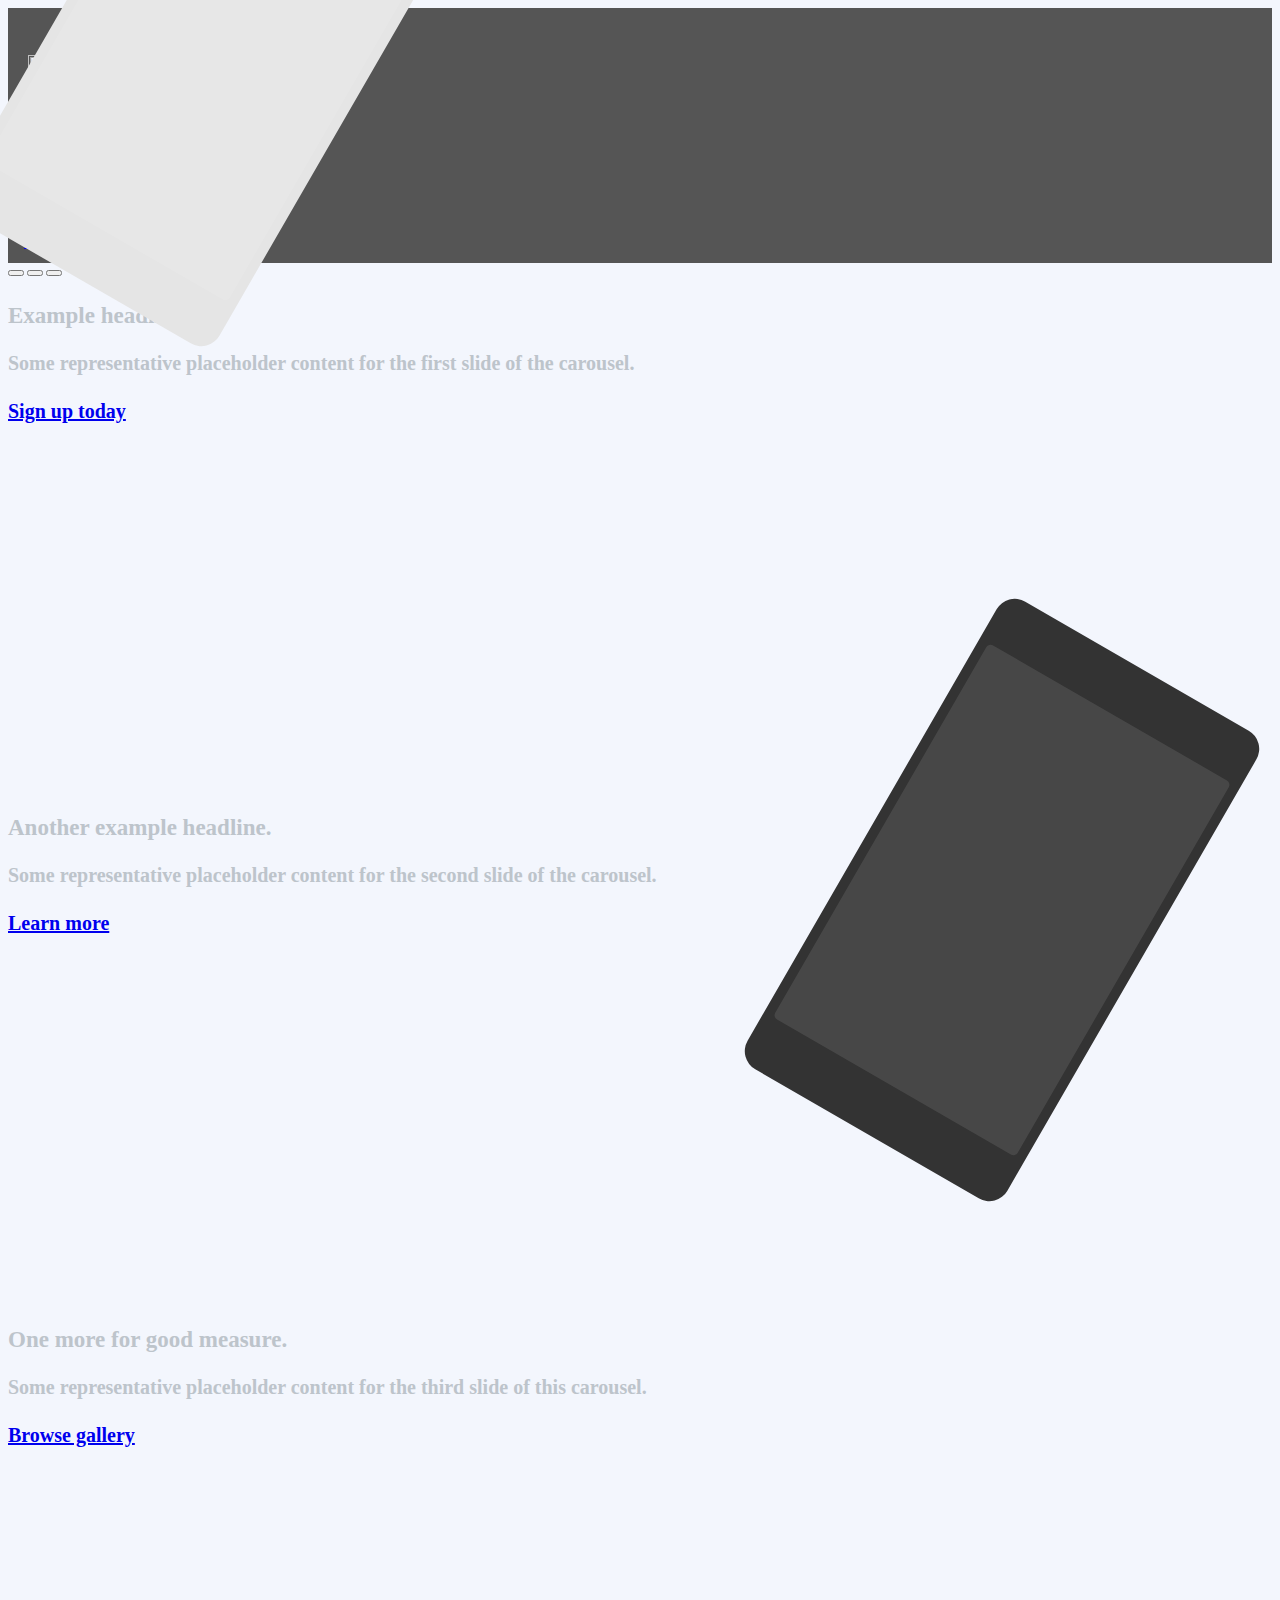
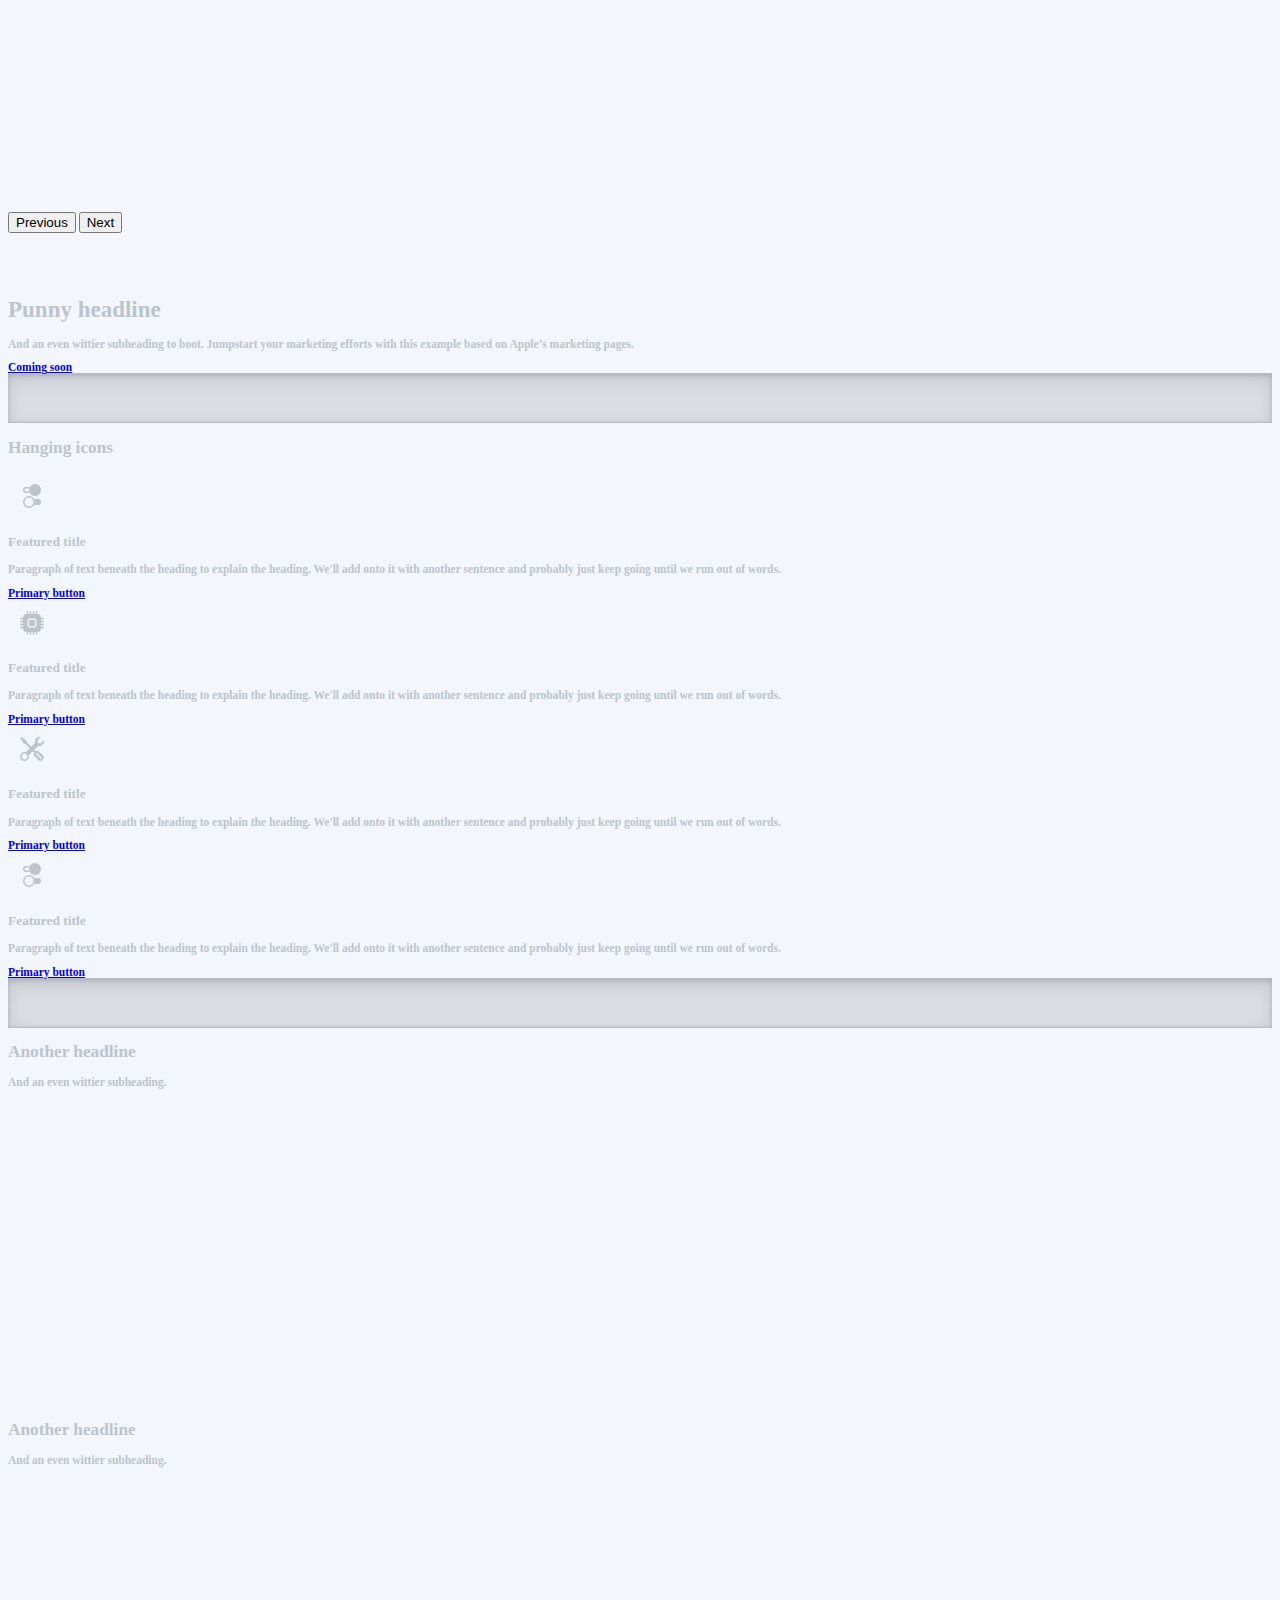
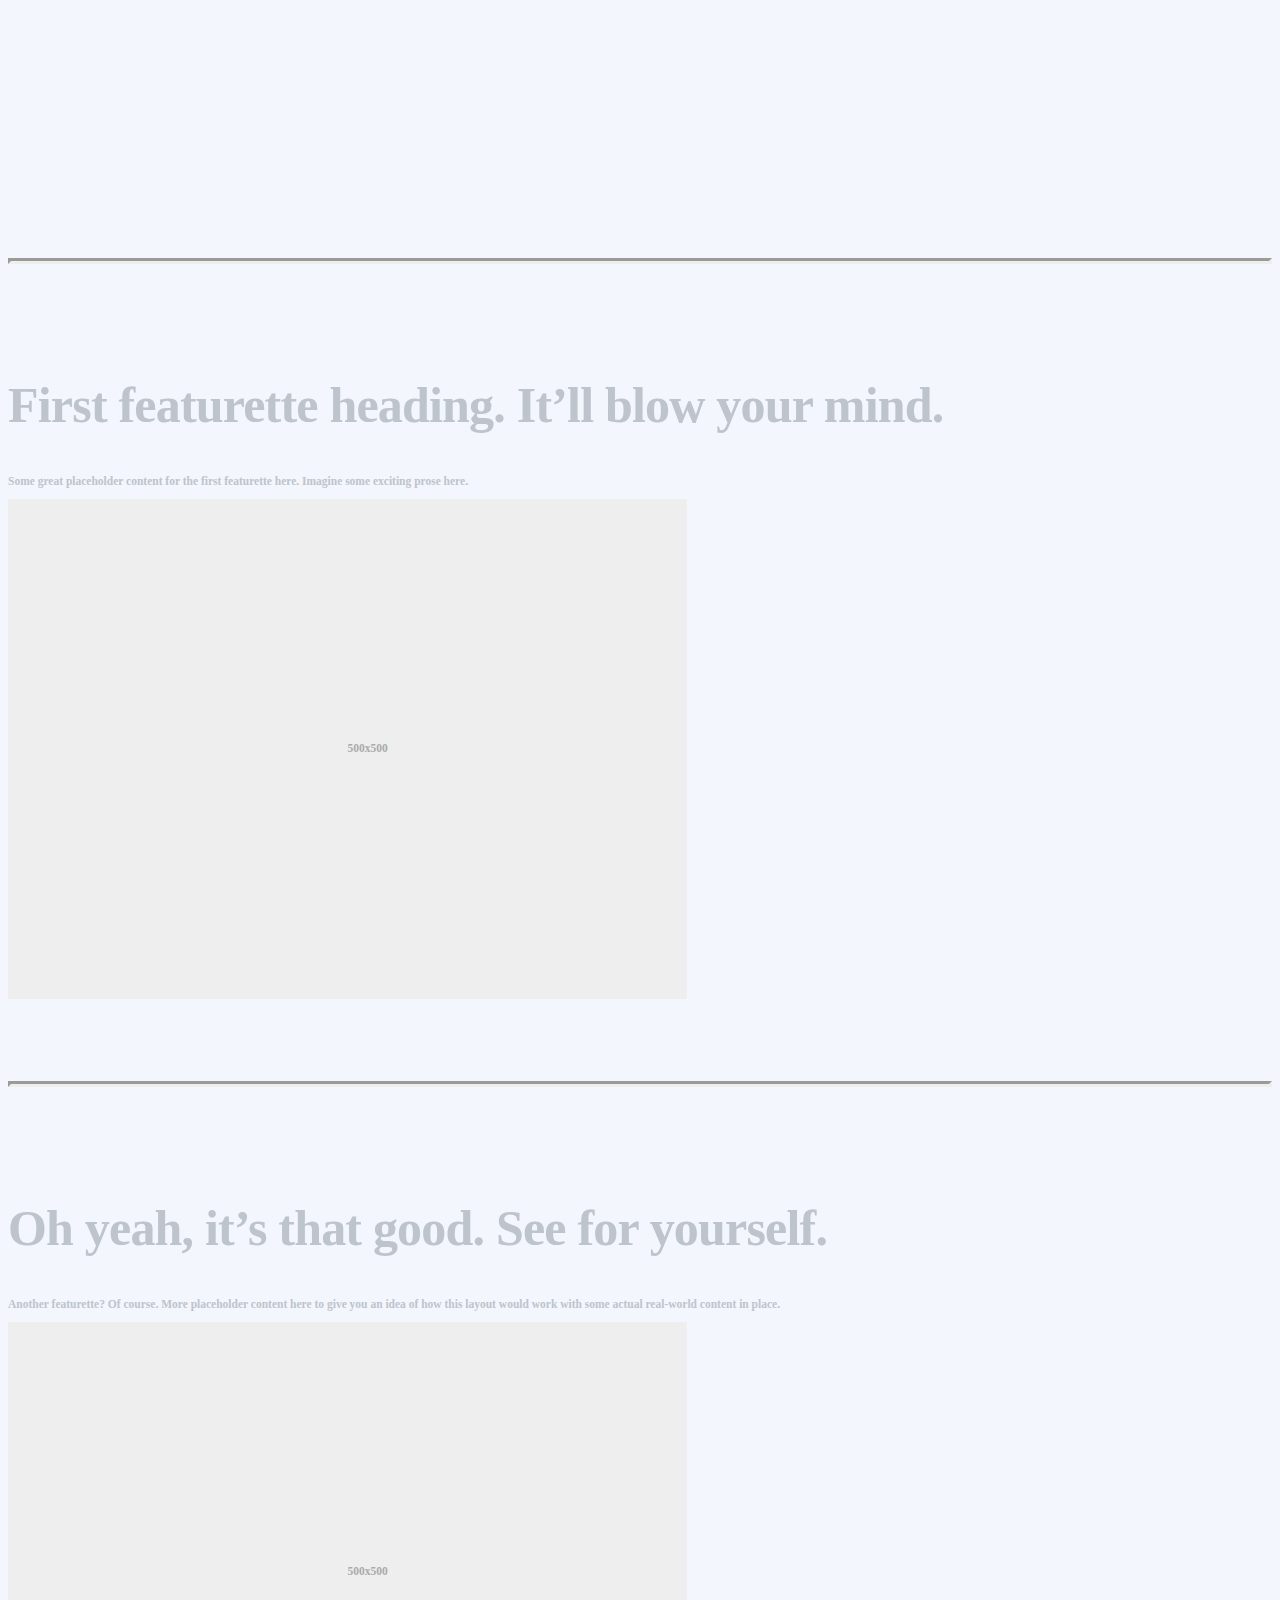
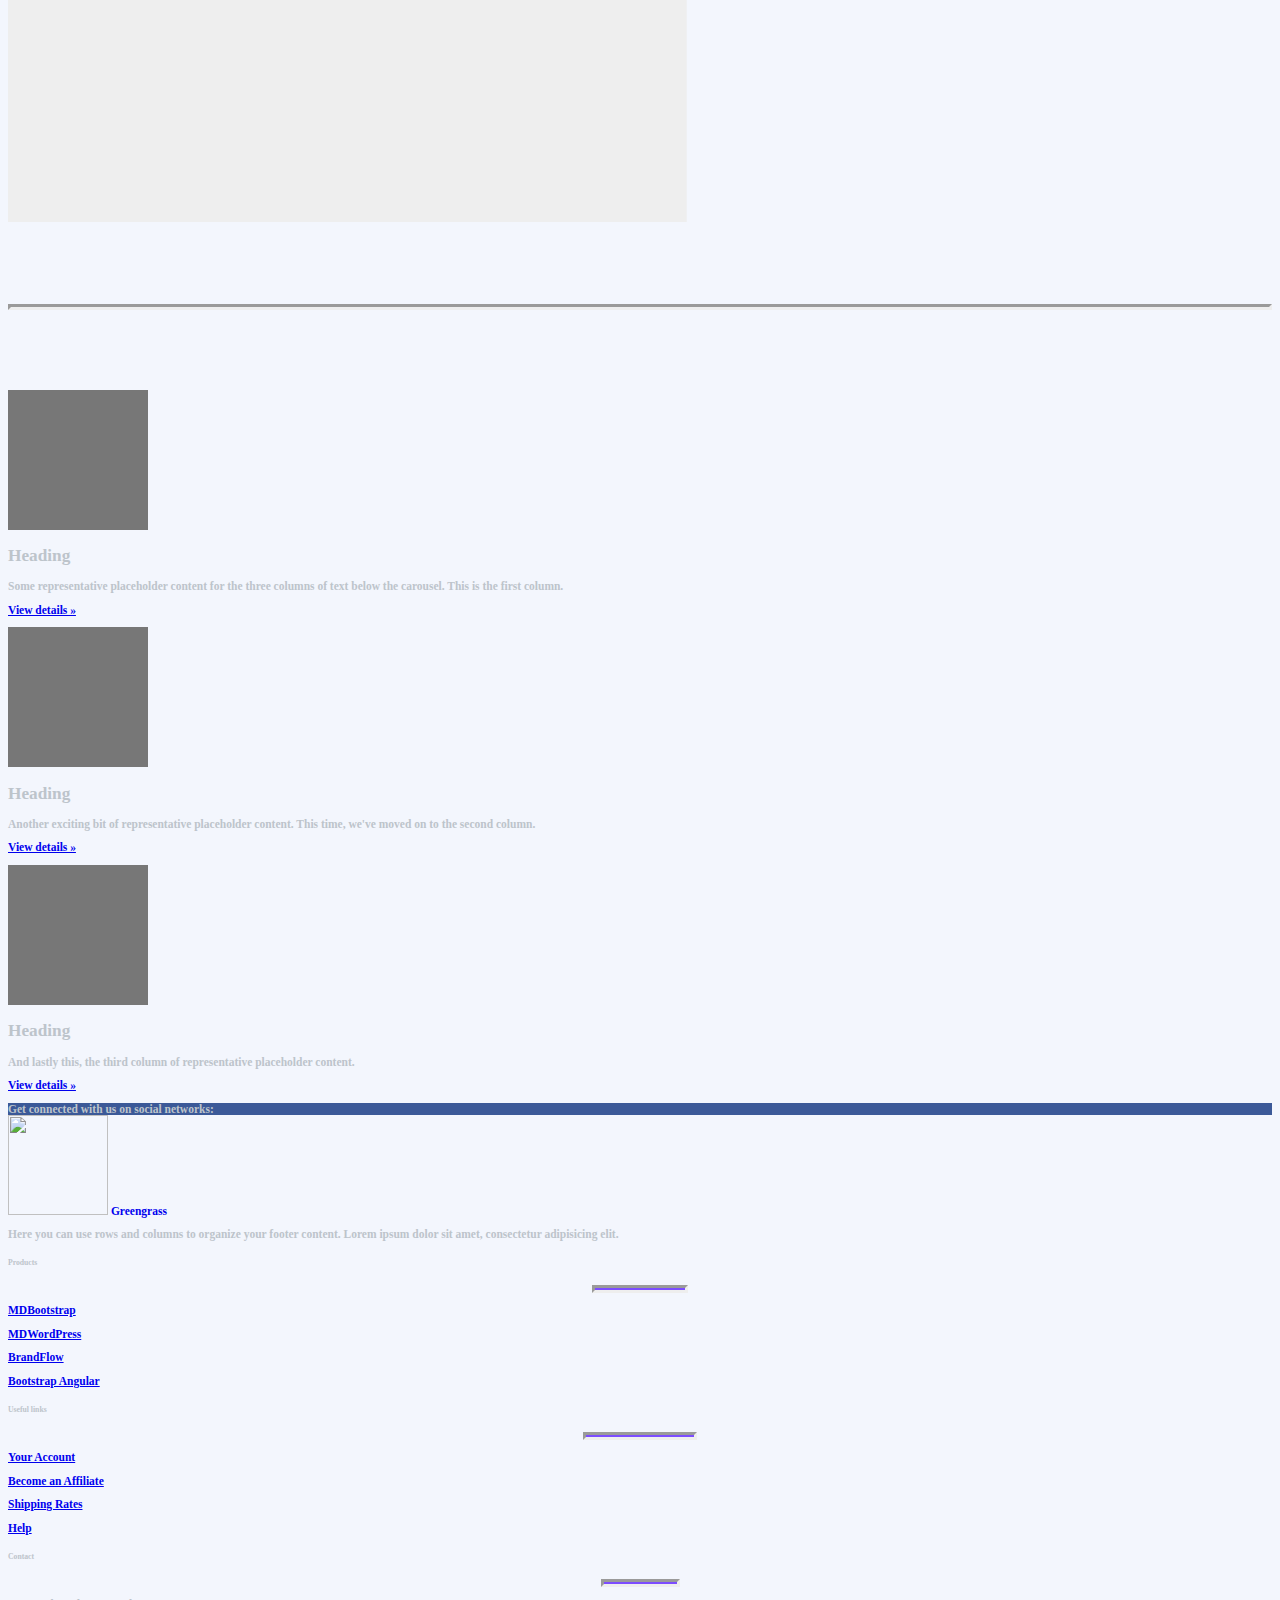
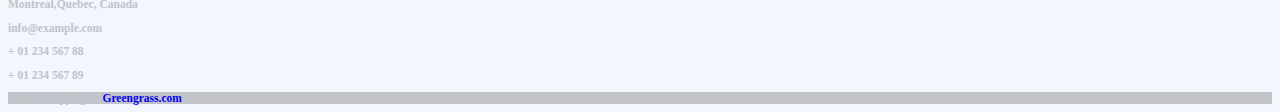
==== index.html @ 1b6e2ca3 "index and log in page added" ====
<!DOCTYPE html>
<html lang="en">
<head>
    <meta charset="UTF-8">
    <meta http-equiv="X-UA-Compatible" content="IE=edge">
    <meta name="viewport" content="width=device-width, initial-scale=1.0">
    <title>Main Project</title>
    <link rel="icon" href="images/greengrass-removebg-preview.png" type="images/x-icon">

    <link rel="stylesheet" href="headers.css">
    <link rel="stylesheet" href="style.css">
    <script type="text/javascript" src="header.js"></script>
    <script src="https://kit.fontawesome.com/d557b1238d.js" crossorigin="anonymous"></script>
    <link href="https://cdn.jsdelivr.net/npm/bootstrap@5.3.0-alpha1/dist/css/bootstrap.min.css" rel="stylesheet" integrity="sha384-GLhlTQ8iRABdZLl6O3oVMWSktQOp6b7In1Zl3/Jr59b6EGGoI1aFkw7cmDA6j6gD" crossorigin="anonymous">

</head>
<body>
    <header class="p-3 bg-dark text-white header" id="myHeader">
        <div class="container">
          <div class="d-flex flex-wrap align-items-center justify-content-center justify-content-lg-start">
            <a href="/" class="d-flex align-items-center mb-2 mb-lg-0 text-white text-decoration-none">
              <svg class="bi me-2" width="40" height="32" role="img" aria-label="Bootstrap"><use xlink:href="#bootstrap"/></svg>
            </a>
    
            <ul class="nav col-12 col-lg-auto me-lg-auto mb-2 justify-content-center mb-md-0">

                <li><a href="#"><img src="images/greengrass-removebg-preview.png" alt="" height="50px" width="50px"></a></li>
                <li><a href="#" class="nav-link px-2 text-secondary">Home</a></li>
                <li><a href="#" class="nav-link px-2 text-white">Features</a></li>
                <li><a href="#" class="nav-link px-2 text-white">Pricing</a></li>
                <li><a href="#" class="nav-link px-2 text-white">FAQs</a></li>
                <li><a href="#" class="nav-link px-2 text-white">About</a></li>
            </ul>
    
            <form class="col-12 col-lg-auto mb-3 mb-lg-0 me-lg-3">
              <input type="search" class="form-control form-control-dark" placeholder="Search..." aria-label="Search">
            </form>
    
            <div class="text-end">
              <a href="login.html" class="btn btn-outline-primary me-2 text-white
              " target="_blank">
                Login

              </a>
              <button type="button" class="btn btn-warning">Sign-up</button>
            </div>
          </div>
        </div>
    </header>
    <svg xmlns="http://www.w3.org/2000/svg" style="display: none;">
        <symbol id="cpu-fill" viewBox="0 0 16 16">
          <path d="M6.5 6a.5.5 0 0 0-.5.5v3a.5.5 0 0 0 .5.5h3a.5.5 0 0 0 .5-.5v-3a.5.5 0 0 0-.5-.5h-3z"/>
          <path d="M5.5.5a.5.5 0 0 0-1 0V2A2.5 2.5 0 0 0 2 4.5H.5a.5.5 0 0 0 0 1H2v1H.5a.5.5 0 0 0 0 1H2v1H.5a.5.5 0 0 0 0 1H2v1H.5a.5.5 0 0 0 0 1H2A2.5 2.5 0 0 0 4.5 14v1.5a.5.5 0 0 0 1 0V14h1v1.5a.5.5 0 0 0 1 0V14h1v1.5a.5.5 0 0 0 1 0V14h1v1.5a.5.5 0 0 0 1 0V14a2.5 2.5 0 0 0 2.5-2.5h1.5a.5.5 0 0 0 0-1H14v-1h1.5a.5.5 0 0 0 0-1H14v-1h1.5a.5.5 0 0 0 0-1H14v-1h1.5a.5.5 0 0 0 0-1H14A2.5 2.5 0 0 0 11.5 2V.5a.5.5 0 0 0-1 0V2h-1V.5a.5.5 0 0 0-1 0V2h-1V.5a.5.5 0 0 0-1 0V2h-1V.5zm1 4.5h3A1.5 1.5 0 0 1 11 6.5v3A1.5 1.5 0 0 1 9.5 11h-3A1.5 1.5 0 0 1 5 9.5v-3A1.5 1.5 0 0 1 6.5 5z"/>
        </symbol>
        <symbol id="toggles2" viewBox="0 0 16 16">
          <path d="M9.465 10H12a2 2 0 1 1 0 4H9.465c.34-.588.535-1.271.535-2 0-.729-.195-1.412-.535-2z"/>
          <path d="M6 15a3 3 0 1 0 0-6 3 3 0 0 0 0 6zm0 1a4 4 0 1 1 0-8 4 4 0 0 1 0 8zm.535-10a3.975 3.975 0 0 1-.409-1H4a1 1 0 0 1 0-2h2.126c.091-.355.23-.69.41-1H4a2 2 0 1 0 0 4h2.535z"/>
          <path d="M14 4a4 4 0 1 1-8 0 4 4 0 0 1 8 0z"/>
        </symbol>
        <symbol id="tools" viewBox="0 0 16 16">
          <path d="M1 0L0 1l2.2 3.081a1 1 0 0 0 .815.419h.07a1 1 0 0 1 .708.293l2.675 2.675-2.617 2.654A3.003 3.003 0 0 0 0 13a3 3 0 1 0 5.878-.851l2.654-2.617.968.968-.305.914a1 1 0 0 0 .242 1.023l3.356 3.356a1 1 0 0 0 1.414 0l1.586-1.586a1 1 0 0 0 0-1.414l-3.356-3.356a1 1 0 0 0-1.023-.242L10.5 9.5l-.96-.96 2.68-2.643A3.005 3.005 0 0 0 16 3c0-.269-.035-.53-.102-.777l-2.14 2.141L12 4l-.364-1.757L13.777.102a3 3 0 0 0-3.675 3.68L7.462 6.46 4.793 3.793a1 1 0 0 1-.293-.707v-.071a1 1 0 0 0-.419-.814L1 0zm9.646 10.646a.5.5 0 0 1 .708 0l3 3a.5.5 0 0 1-.708.708l-3-3a.5.5 0 0 1 0-.708zM3 11l.471.242.529.026.287.445.445.287.026.529L5 13l-.242.471-.026.529-.445.287-.287.445-.529.026L3 15l-.471-.242L2 14.732l-.287-.445L1.268 14l-.026-.529L1 13l.242-.471.026-.529.445-.287.287-.445.529-.026L3 11z"/>
        </symbol>
    </svg>

    <main>
        <div id="myCarousel" class="carousel slide" data-bs-ride="carousel">
            <div class="carousel-indicators">
              <button type="button" data-bs-target="#myCarousel" data-bs-slide-to="0" class="active" aria-current="true" aria-label="Slide 1"></button>
              <button type="button" data-bs-target="#myCarousel" data-bs-slide-to="1" aria-label="Slide 2"></button>
              <button type="button" data-bs-target="#myCarousel" data-bs-slide-to="2" aria-label="Slide 3"></button>
            </div>
            <div class="carousel-inner">
              <div class="carousel-item active">
                <img src="images/03-Notebook.jpeg" alt="">
                <div class="container">
                  <div class="carousel-caption text-start">
                    <h1>Example headline.</h1>
                    <p>Some representative placeholder content for the first slide of the carousel.</p>
                    <p><a class="btn btn-lg btn-primary" href="#">Sign up today</a></p>
                  </div>
                </div>
              </div>
              <div class="carousel-item">
                <img src="images/624cdc2355d250b5095255f1_What-is-freelancing.jpg" alt="" width=100%>
                <div class="container">
                  <div class="carousel-caption">
                    <h1>Another example headline.</h1>
                    <p>Some representative placeholder content for the second slide of the carousel.</p>
                    <p><a class="btn btn-lg btn-primary" href="#">Learn more</a></p>
                  </div>
                </div>
              </div>
              <div class="carousel-item">
                <img src="images/download.png" alt="" width=100%>
                <div class="container">
                  <div class="carousel-caption text-end">
                    <h1>One more for good measure.</h1>
                    <p>Some representative placeholder content for the third slide of this carousel.</p>
                    <p><a class="btn btn-lg btn-primary" href="#">Browse gallery</a></p>
                  </div>
                </div>
              </div>
            </div>
            <button class="carousel-control-prev" type="button" data-bs-target="#myCarousel" data-bs-slide="prev">
              <span class="carousel-control-prev-icon" aria-hidden="true"></span>
              <span class="visually-hidden">Previous</span>
            </button>
            <button class="carousel-control-next" type="button" data-bs-target="#myCarousel" data-bs-slide="next">
              <span class="carousel-control-next-icon" aria-hidden="true"></span>
              <span class="visually-hidden">Next</span>
            </button>
        </div>
        <div class="position-relative overflow-hidden p-3 p-md-5 m-md-3 text-center bg-light">
            <div class="col-md-5 p-lg-5 mx-auto my-5">
              <h1 class="display-4 fw-normal">Punny headline</h1>
              <p class="lead fw-normal">And an even wittier subheading to boot. Jumpstart your marketing efforts with this example based on Apple’s marketing pages.</p>
              <a  href="#" class="btn btn-outline-primary">Coming soon</a>
            </div>
            <div class="product-device shadow-sm d-none d-md-block"></div>
            <div class="product-device product-device-2 shadow-sm d-none d-md-block"></div>
        </div>
        <div class="b-example-divider"></div>

        <div class="px-4 py-5" id="hanging-icons">
            <h2 class=" pb-2 border-bottom">Hanging icons</h2>
            <div class="row g-4 py-5 row-cols-1 row-cols-lg-4">
              <div class="col d-flex align-items-start">
                <div class="icon-square text-bg-light d-inline-flex align-items-center justify-content-center fs-4 flex-shrink-0 me-3">
                  <svg class="bi" width="1em" height="1em"><use xlink:href="#toggles2"/></svg>
                </div>
                <div>
                  <h3 class="fs-2">Featured title</h3>
                  <p>Paragraph of text beneath the heading to explain the heading. We'll add onto it with another sentence and probably just keep going until we run out of words.</p>
                  <a href="#" class="btn btn-primary">
                    Primary button
                  </a>
                </div>
              </div>
              <div class="col d-flex align-items-start">
                <div class="icon-square text-bg-light d-inline-flex align-items-center justify-content-center fs-4 flex-shrink-0 me-3">
                  <svg class="bi" width="1em" height="1em"><use xlink:href="#cpu-fill"/></svg>
                </div>
                <div>
                  <h3 class="fs-2">Featured title</h3>
                  <p>Paragraph of text beneath the heading to explain the heading. We'll add onto it with another sentence and probably just keep going until we run out of words.</p>
                  <a href="#" class="btn btn-primary">
                    Primary button
                  </a>
                </div>
              </div>
              <div class="col d-flex align-items-start">
                <div class="icon-square text-bg-light d-inline-flex align-items-center justify-content-center fs-4 flex-shrink-0 me-3">
                  <svg class="bi" width="1em" height="1em"><use xlink:href="#tools"/></svg>
                </div>
                <div>
                  <h3 class="fs-2">Featured title</h3>
                  <p>Paragraph of text beneath the heading to explain the heading. We'll add onto it with another sentence and probably just keep going until we run out of words.</p>
                  <a href="#" class="btn btn-primary">
                    Primary button
                  </a>
                </div>
              </div>
              <div class="col d-flex align-items-start">
                <div class="icon-square text-bg-light d-inline-flex align-items-center justify-content-center fs-4 flex-shrink-0 me-3">
                  <svg class="bi" width="1em" height="1em"><use xlink:href="#toggles2"/></svg>
                </div>
                <div>
                  <h3 class="fs-2">Featured title</h3>
                  <p>Paragraph of text beneath the heading to explain the heading. We'll add onto it with another sentence and probably just keep going until we run out of words.</p>
                  <a href="#" class="btn btn-primary">
                    Primary button
                  </a>
                </div>
              </div>
            </div>
        </div>

        <div class="b-example-divider"></div>

        <div class="d-md-flex flex-md-equal w-100 my-md-3 ps-md-3">
            <div class="text-bg-dark me-md-3 pt-3 px-3 pt-md-5 px-md-5 text-center overflow-hidden">
              <div class="my-3 py-3">
                <h2 class="display-5">Another headline</h2>
                <p class="lead">And an even wittier subheading.</p>
              </div>
              <div class="bg-light shadow-sm mx-auto" style="width: 90%; height: 300px; border-radius: 21px ; margin-bottom: 20px;"></div>
            </div>
            <div class="bg-light me-md-3 pt-3 px-3 pt-md-5 px-md-5 text-center overflow-hidden">
              <div class="my-3 p-3">
                <h2 class="display-5">Another headline</h2>
                <p class="lead">And an even wittier subheading.</p>
              </div>
              <div class="bg-dark shadow-sm mx-auto" style="width: 90%; height: 300px; border-radius: 21px ;  margin-bottom: 20px"></div>
            </div>
        </div>

        <hr class="featurette-divider">

        

        <div class="mx-md-3">
            <div class="row featurette">
                <div class="col-md-7  mt-5 pt-5 text-center">
                  <h2 class="featurette-heading fw-normal lh-1">First featurette heading. <span class="text-muted">It’ll blow your mind.</span></h2>
                  <p class="lead">Some great placeholder content for the first featurette here. Imagine some exciting prose here.</p>
                </div>
                <div class="col-md-5">
                  <svg class="bd-placeholder-img bd-placeholder-img-lg featurette-image img-fluid mx-auto" width="678.75" height="500" xmlns="http://www.w3.org/2000/svg" role="img" aria-label="Placeholder: 500x500" preserveAspectRatio="xMidYMid slice" focusable="false"><title>Placeholder</title><rect width="100%" height="100%" fill="#eee"/><text x="50%" y="50%" fill="#aaa" dy=".3em">500x500</text></svg>
                </div>
              </div>
          
              <hr class="featurette-divider">
          
              <div class="row featurette">
                <div class="col-md-7 order-md-2 mt-5 pt-5 text-center">
                  <h2 class="featurette-heading fw-normal lh-1">Oh yeah, it’s that good. <span class="text-muted">See for yourself.</span></h2>
                  <p class="lead">Another featurette? Of course. More placeholder content here to give you an idea of how this layout would work with some actual real-world content in place.</p>
                </div>
                <div class="col-md-5 order-md-1">
                  <svg class="bd-placeholder-img bd-placeholder-img-lg featurette-image img-fluid mx-auto" width="678.75" height="500" xmlns="http://www.w3.org/2000/svg" role="img" aria-label="Placeholder: 500x500" preserveAspectRatio="xMidYMid slice" focusable="false"><title>Placeholder</title><rect width="100%" height="100%" fill="#eee"/><text x="50%" y="50%" fill="#aaa" dy=".3em">500x500</text></svg>
                </div>
            </div>
            <hr class="featurette-divider">

            
            <div class="row text-center">
                <div class="col-lg-4">
                  <svg class="bd-placeholder-img rounded-circle" width="140" height="140" xmlns="http://www.w3.org/2000/svg" role="img" aria-label="Placeholder: 140x140" preserveAspectRatio="xMidYMid slice" focusable="false"><title>Placeholder</title><rect width="100%" height="100%" fill="#777"/><text x="50%" y="50%" fill="#777" dy=".3em">140x140</text></svg>
                  <h2 class="fw-normal">Heading</h2>
                  <p>Some representative placeholder content for the three columns of text below the carousel. This is the first column.</p>
                  <p><a class="btn btn-primary" href="#">View details &raquo;</a></p>
                </div><!-- /.col-lg-4 -->
                <div class="col-lg-4">
                  <svg class="bd-placeholder-img rounded-circle" width="140" height="140" xmlns="http://www.w3.org/2000/svg" role="img" aria-label="Placeholder: 140x140" preserveAspectRatio="xMidYMid slice" focusable="false"><title>Placeholder</title><rect width="100%" height="100%" fill="#777"/><text x="50%" y="50%" fill="#777" dy=".3em">140x140</text></svg>
                  <h2 class="fw-normal">Heading</h2>
                  <p>Another exciting bit of representative placeholder content. This time, we've moved on to the second column.</p>
                  <p><a class="btn btn-primary" href="#">View details &raquo;</a></p>
                </div><!-- /.col-lg-4 -->
                <div class="col-lg-4">
                  <svg class="bd-placeholder-img rounded-circle" width="140" height="140" xmlns="http://www.w3.org/2000/svg" role="img" aria-label="Placeholder: 140x140" preserveAspectRatio="xMidYMid slice" focusable="false"><title>Placeholder</title><rect width="100%" height="100%" fill="#777"/><text x="50%" y="50%" fill="#777" dy=".3em">140x140</text></svg>
                  <h2 class="fw-normal">Heading</h2>
                  <p>And lastly this, the third column of representative placeholder content.</p>
                  <p><a class="btn btn-primary" href="#">View details &raquo;</a></p>
                </div><!-- /.col-lg-4 -->
            </div><!-- /.row -->

        </div>


        


    </main>
    <footer class="text-center text-lg-start text-white bg-dark footer-bs" >
        <section class="d-flex justify-content-between p-4" style="background-color: #3b5998">
             <!-- Left -->
            <div class="me-5">
                <span>Get connected with us on social networks:</span>
            </div>
            <!-- Right -->
            <div>
                <a href="" class="text-white me-4">
                    <i class="fab fa-facebook-f"></i>
                </a>
                <a href="" class="text-white me-4">
                    <i class="fab fa-twitter"></i>
                </a>
                <a href="" class="text-white me-4">
                    <i class="fab fa-google"></i>
                </a>
                <a href="" class="text-white me-4">
                    <i class="fab fa-instagram"></i>
                </a>
                <a href="" class="text-white me-4">
                    <i class="fab fa-linkedin"></i>
                </a>
                <a href="" class="text-white me-4">
                    <i class="fab fa-github"></i>
                </a>
            </div>

        </section>
        <section>
            <div class="container text-center text-md-start mt-5">
                <!-- Grid row -->
                <div class="row mt-3">
                  <!-- Grid column -->
                  <div class="col-md-3 col-lg-4 col-xl-3 mx-auto mb-4">
                    <!-- Content -->
                    <a href="#"><img src="images/greengrass-removebg-preview.png" alt="" height="100px" width="100px"></a>

                    <a href="#" class="text-white text-uppercase fw-bold " style="text-decoration: none
                    ;">Greengrass</a>
                    <p>
                      Here you can use rows and columns to organize your footer
                      content. Lorem ipsum dolor sit amet, consectetur adipisicing
                      elit.
                    </p>
                  </div>
                  <!-- Grid column -->
        
                  <!-- Grid column -->
                  <div class="col-md-2 col-lg-2 col-xl-2 mx-auto mb-4">
                    <!-- Links -->
                    <h6 class="text-uppercase fw-bold">Products</h6>
                    <hr
                        class="mb-4 mt-0 d-inline-block mx-auto"
                        style="width: 90px; background-color: #7c4dff; height: 2px"
                        />
                    <p>
                      <a href="#!" class="text-white">MDBootstrap</a>
                    </p>
                    <p>
                      <a href="#!" class="text-white">MDWordPress</a>
                    </p>
                    <p>
                      <a href="#!" class="text-white">BrandFlow</a>
                    </p>
                    <p>
                      <a href="#!" class="text-white">Bootstrap Angular</a>
                    </p>
                  </div>
                  <!-- Grid column -->
        
                  <!-- Grid column -->
                  <div class="col-md-3 col-lg-2 col-xl-2 mx-auto mb-4">
                    <!-- Links -->
                    <h6 class="text-uppercase fw-bold">Useful links</h6>
                    <hr
                        class="mb-4 mt-0 d-inline-block mx-auto"
                        style="width: 108px; background-color: #7c4dff; height: 2px"
                        />
                    <p>
                      <a href="#!" class="text-white ">Your Account</a>
                    </p>
                    <p>
                      <a href="#!" class="text-white">Become an Affiliate</a>
                    </p>
                    <p>
                      <a href="#!" class="text-white">Shipping Rates</a>
                    </p>
                    <p>
                      <a href="#!" class="text-white">Help</a>
                    </p>
                  </div>
                  <!-- Grid column -->
        
                  <!-- Grid column -->
                  <div class="col-md-4 col-lg-3 col-xl-3 mx-auto mb-md-0 mb-4">
                    <!-- Links -->
                    <h6 class="text-uppercase fw-bold">Contact</h6>
                    <hr
                        class="mb-4 mt-0 d-inline-block mx-auto"
                        style="width: 73px; background-color: #7c4dff; height: 2px"
                        />
                    <p><i class="fas fa-home mr-3"></i> Montreal,Quebec, Canada</p>
                    <p><i class="fas fa-envelope mr-3"></i> info@example.com</p>
                    <p><i class="fas fa-phone mr-3"></i> + 01 234 567 88</p>
                    <p><i class="fas fa-print mr-3"></i> + 01 234 567 89</p>
                  </div>
                  <!-- Grid column -->
                </div>
                <!-- Grid row -->
              </div>


        </section>
        <div class="text-center p-3" style="background-color: rgba(0, 0, 0, 0.2)">
            © 2023 Copyright:
            <a class="text-white" href="#" style="text-decoration: none;">Greengrass.com</a
        >
        </div>
    </footer>
    
    <script src="https://cdn.jsdelivr.net/npm/@popperjs/core@2.11.6/dist/umd/popper.min.js" integrity="sha384-oBqDVmMz9ATKxIep9tiCxS/Z9fNfEXiDAYTujMAeBAsjFuCZSmKbSSUnQlmh/jp3" crossorigin="anonymous"></script>
    <script src="https://cdn.jsdelivr.net/npm/bootstrap@5.3.0-alpha1/dist/js/bootstrap.bundle.min.js" integrity="sha384-w76AqPfDkMBDXo30jS1Sgez6pr3x5MlQ1ZAGC+nuZB+EYdgRZgiwxhTBTkF7CXvN" crossorigin="anonymous"></script>
</body>
</html>
---- headers.css ----
.b-example-divider {
  height: 3rem;
  background-color: rgba(0, 0, 0, .1);
  border: solid rgba(0, 0, 0, .15);
  border-width: 1px 0;
  box-shadow: inset 0 .5em 1.5em rgba(0, 0, 0, .1), inset 0 .125em .5em rgba(0, 0, 0, .15);
}

.form-control-dark {
  color: #fff;
  background-color: var(--bs-dark);
  border-color: var(--bs-gray);
}
.form-control-dark:focus {
  color: #fff;
  background-color: var(--bs-dark);
  border-color: #fff;
  box-shadow: 0 0 0 .25rem rgba(255, 255, 255, .25);
}

.bi {
  vertical-align: -.125em;
  fill: currentColor;
}

.text-small {
  font-size: 85%;
}

.dropdown-toggle {
  outline: 0;
}
/*Sticky Header*/
/* Style the header */
.header {
  padding: 10px 16px;
  background: #555;
  color: #f1f1f1;
}

/* Page content */
.content {
  padding: 16px;
}

/* The sticky class is added to the header with JS when it reaches its scroll position */
.sticky {
  position: fixed;
  top: 0;
  width: 100%
}

/* Add some top padding to the page content to prevent sudden quick movement (as the header gets a new position at the top of the page (position:fixed and top:0) */
.sticky + .content {
  padding-top: 102px;
}
---- style.css ----
@import url('https://fonts.googleapis.com/css2?family=Titillium+Web:wght@700&display=swap');
        
body{
    background-color:#f3f6fd ;
    font-size: 11.5px;
    font-weight: bold;
    color: rgb(189, 196, 203);
}

.card{
    padding: 2% 7%;
    color: #646771;
    background-color: #16151a;
}

ul{
    list-style-type: none;
    margin: 0;
    padding: 0;
}

ul >li{
    padding: 4px;
}

ul > li:hover{
    color:#957bda;
    cursor: pointer;
}

hr{
    border-width: 3px;
}

.social > i{
    padding: 1%;
    font-size: 15px;
}

.social > i:hover{
    color:#957bda;
    cursor:pointer;
}

.policy > div{
    padding: 4px;
}

.heading{
    font-family: 'Titillium Web', sans-serif;
    color: white;
}

.divider{
    border-top: 2px solid rgba(189, 196, 203, 0.5);;
}
.product-device {
    position: absolute;
    right: 10%;
    bottom: -30%;
    width: 300px;
    height: 540px;
    background-color: #333;
    border-radius: 21px;
    transform: rotate(30deg);
  }
.product-device::before {
    position: absolute;
    top: 10%;
    right: 10px;
    bottom: 10%;
    left: 10px;
    content: "";
    background-color: rgba(255, 255, 255, .1);
    border-radius: 5px;
}
  
  .product-device-2 {
    top: -25%;
    right: auto;
    bottom: 0;
    left: 5%;
    background-color: #e5e5e5;
}

.bi {
    vertical-align: -.125em;
    fill: currentColor;
  }

  .icon-link {
    display: inline-flex;
    align-items: center;
  }
  .icon-link > .bi {
    margin-top: .125rem;
    margin-left: .125rem;
    transition: transform .25s ease-in-out;
    fill: currentColor;
  }
  .icon-link:hover > .bi {
    transform: translate(.25rem);
  }

  .carousel {
    margin-bottom: 4rem;
  }
  /* Since positioning the image, we need to help out the caption */
  .carousel-caption {
    bottom: 3rem;
    z-index: 10;
  }
  
  /* Declare heights because of positioning of img element */
  .carousel-item {
    height: 32rem;
  }
  
  
  /* MARKETING CONTENT
  -------------------------------------------------- */
  
  /* Center align the text within the three columns below the carousel */
  .marketing .col-lg-4 {
    margin-bottom: 1.5rem;
    text-align: center;
  }
  /* rtl:begin:ignore */
  .marketing .col-lg-4 p {
    margin-right: .75rem;
    margin-left: .75rem;
  }
  /* rtl:end:ignore */
  
  
  /* Featurettes
  ------------------------- */
  
  .featurette-divider {
    margin: 5rem 0; /* Space out the Bootstrap <hr> more */
  }
  
  /* Thin out the marketing headings */
  /* rtl:begin:remove */
  .featurette-heading {
    letter-spacing: -.05rem;
  }
  
  /* rtl:end:remove */
  
  /* RESPONSIVE CSS
  -------------------------------------------------- */
  
  @media (min-width: 40em) {
    /* Bump up size of carousel content */
    .carousel-caption p {
      margin-bottom: 1.25rem;
      font-size: 1.25rem;
      line-height: 1.4;
    }
  
    .featurette-heading {
      font-size: 50px;
    }
  }
  
  @media (min-width: 62em) {
    .featurette-heading {
      margin-top: 7rem;
    }
  }
  

  .carousel-item {
    height: 32rem;
  }

.icon-square {
    display: inline-flex;
    align-items: center;
    justify-content: center;
    width: 3rem;
    height: 3rem;
    font-size: 1.5rem;
    border-radius: .75rem;
  }
.flex-equal > * {
    flex: 1;
  }
  @media (min-width: 768px) {
    .flex-md-equal > * {
      flex: 1;
    }
  }
.footer-bs{
    position: relative;
    width: 100%;
    min-height: 320px;
    bottom: 0px;
    left:0;
}
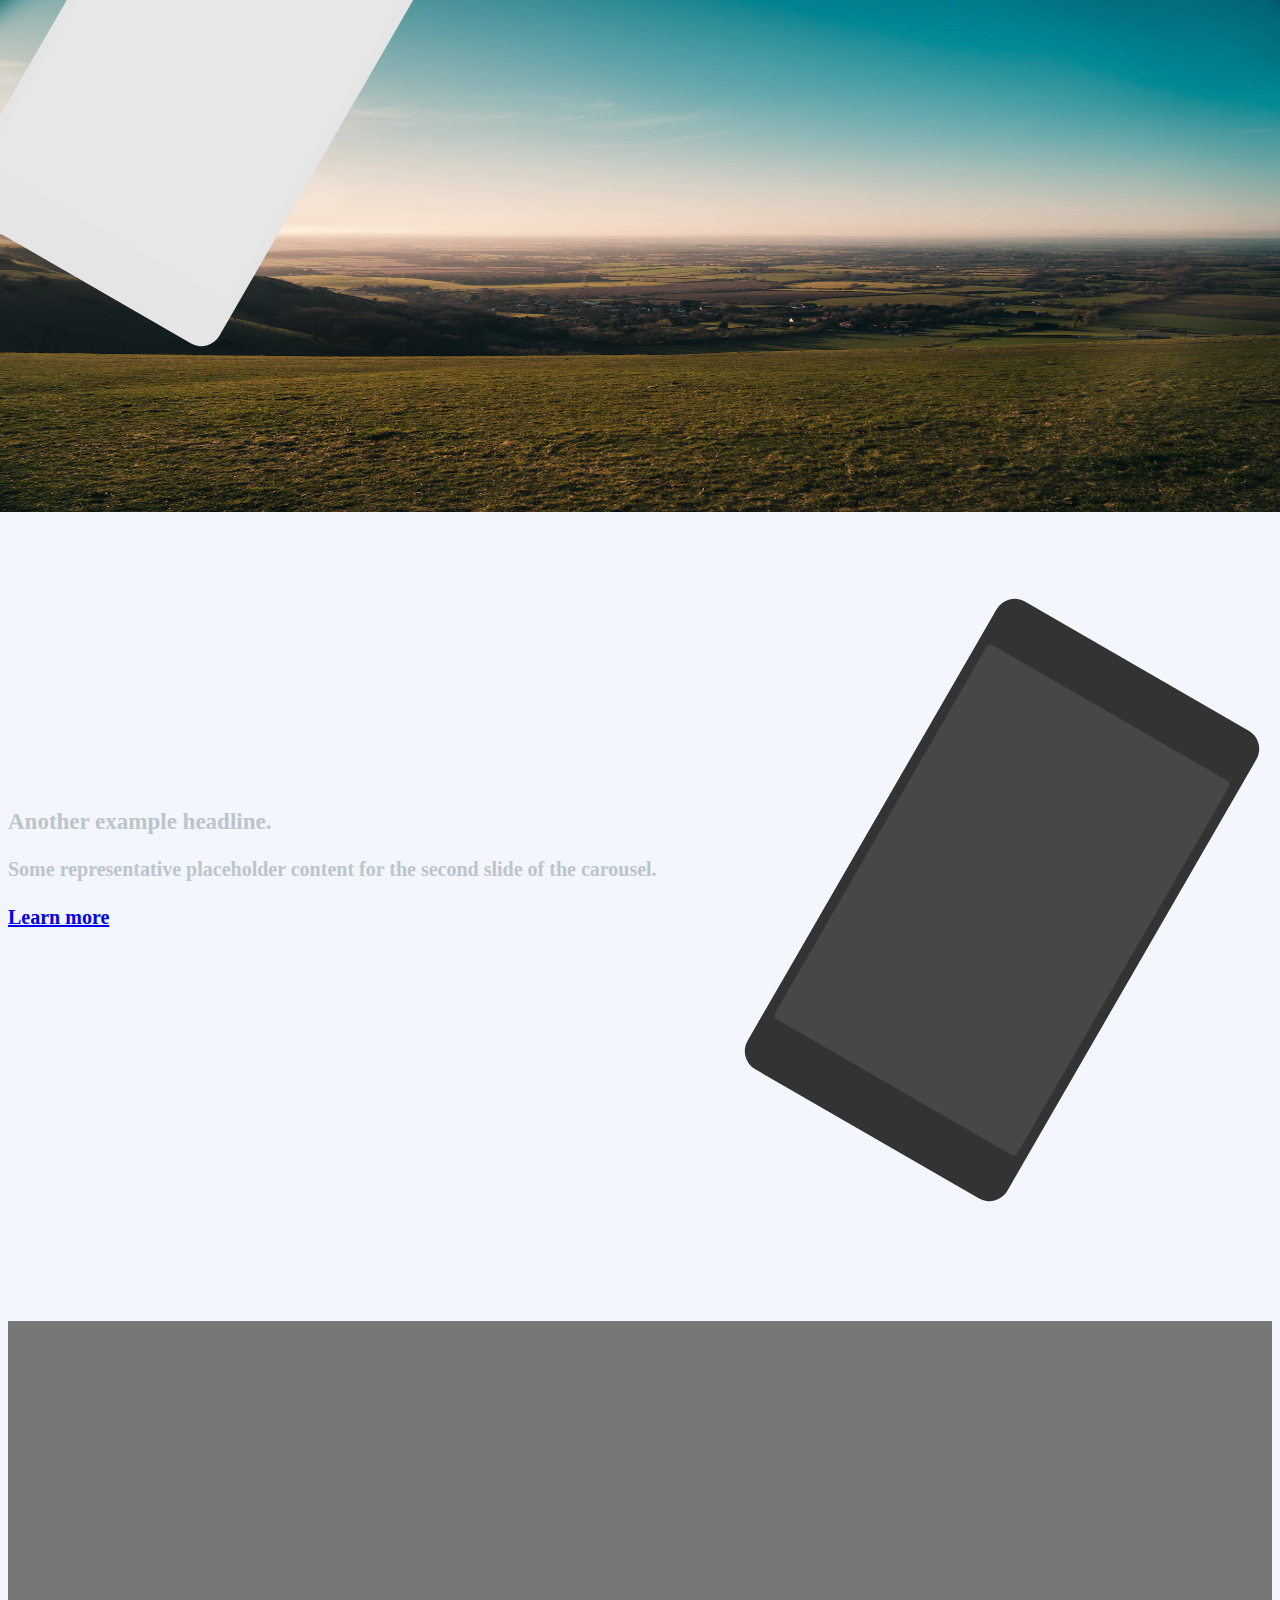
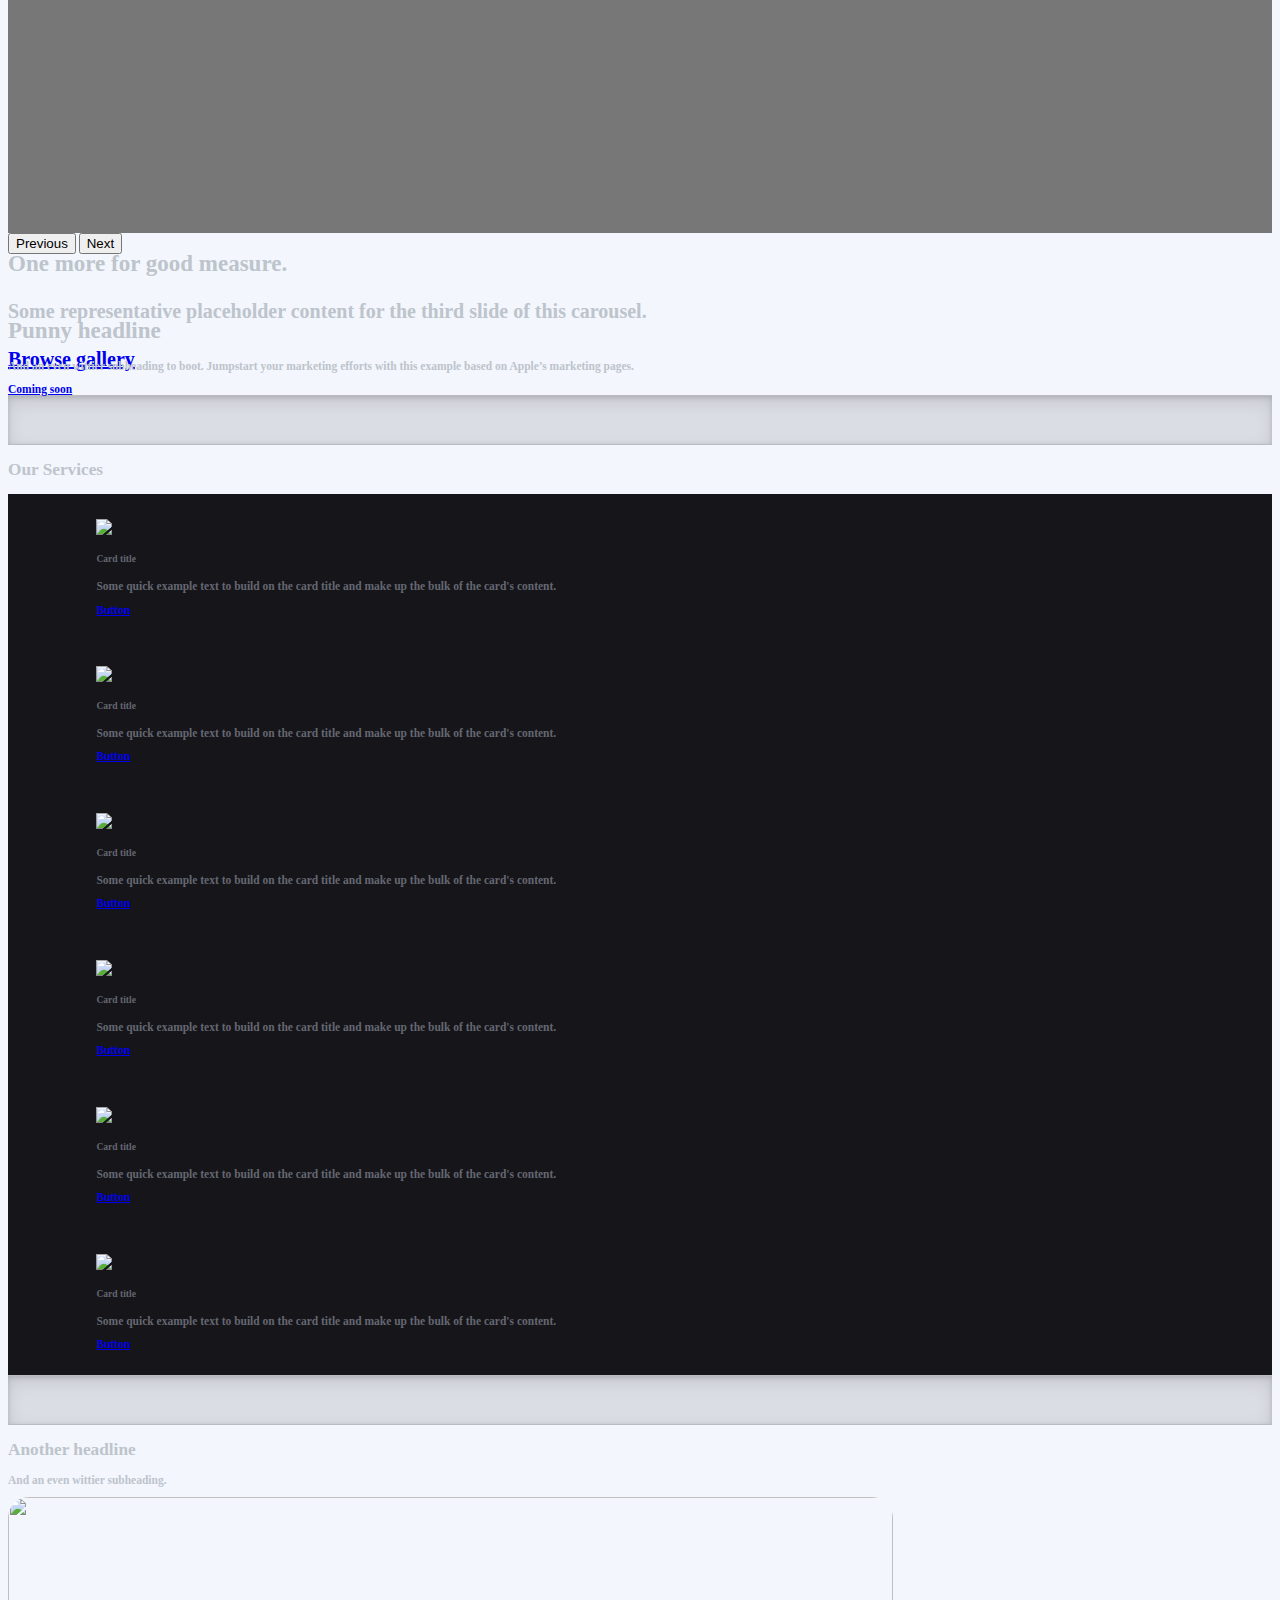
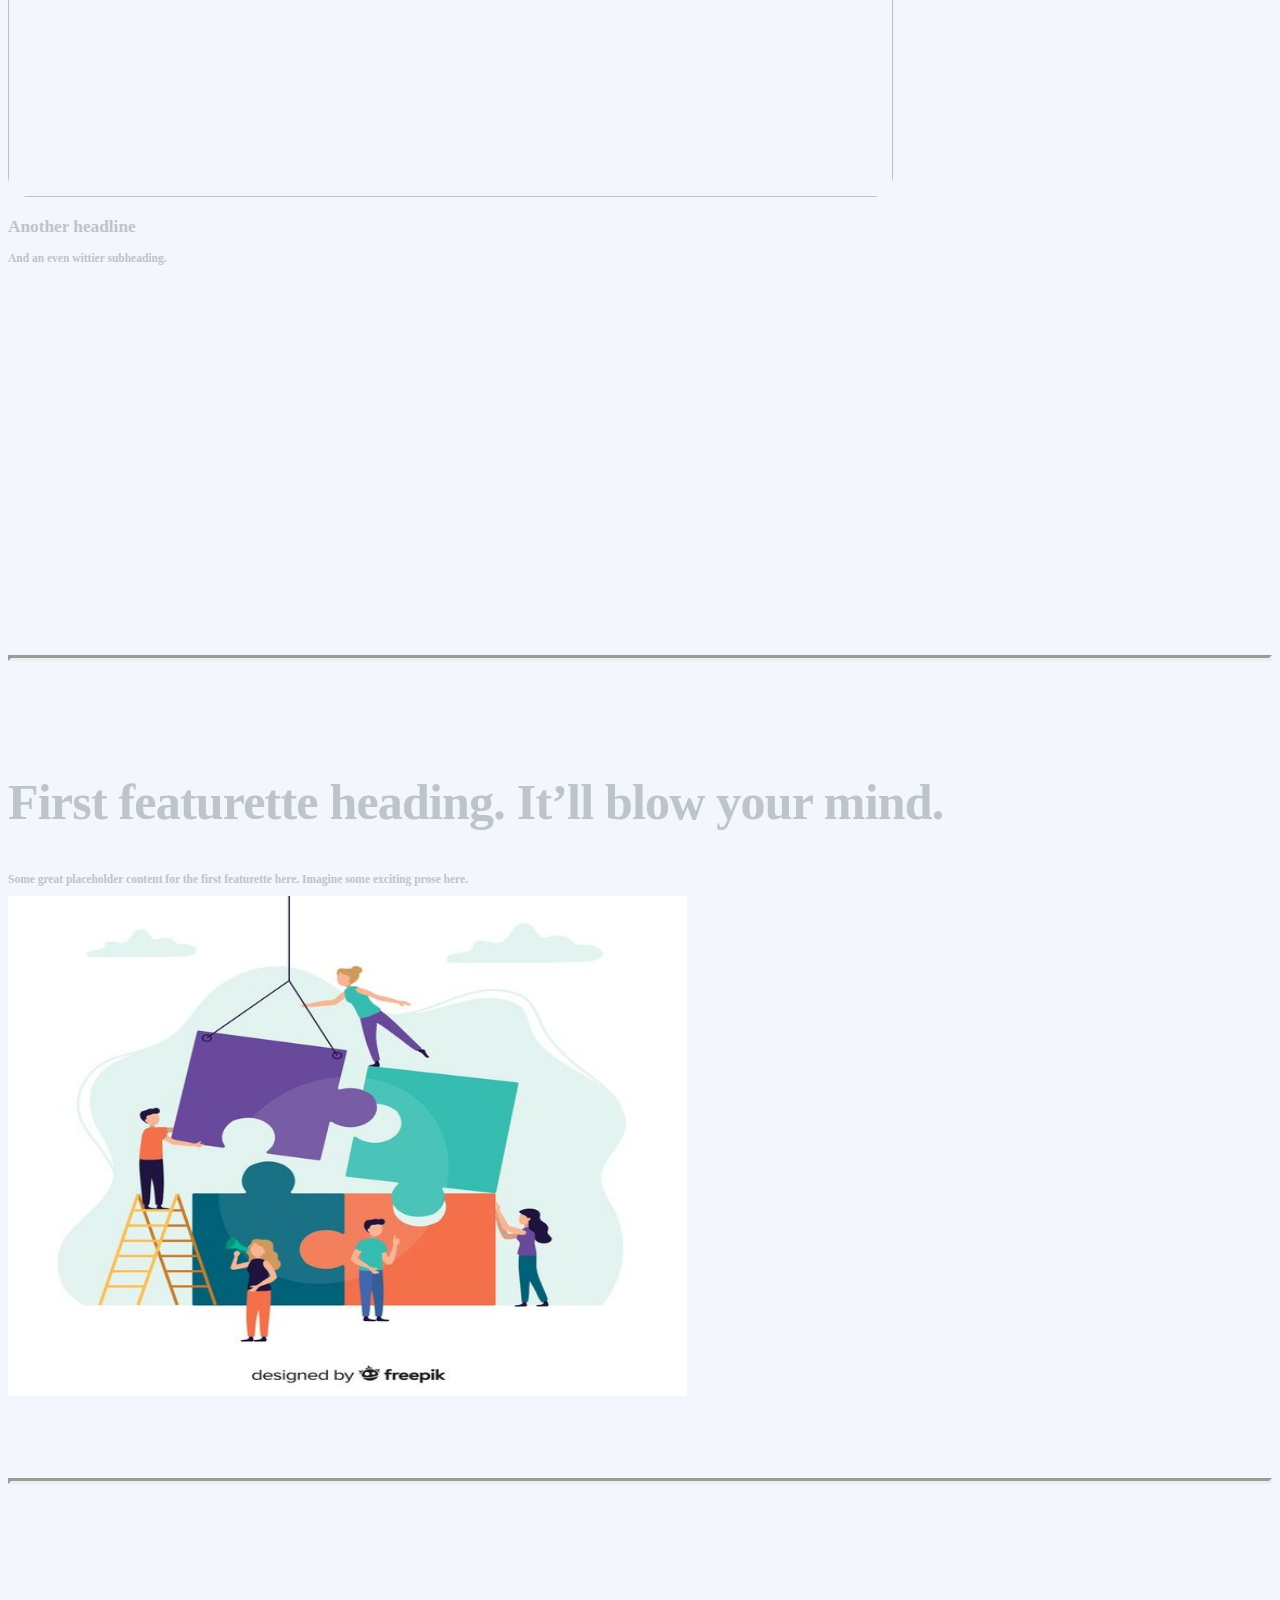
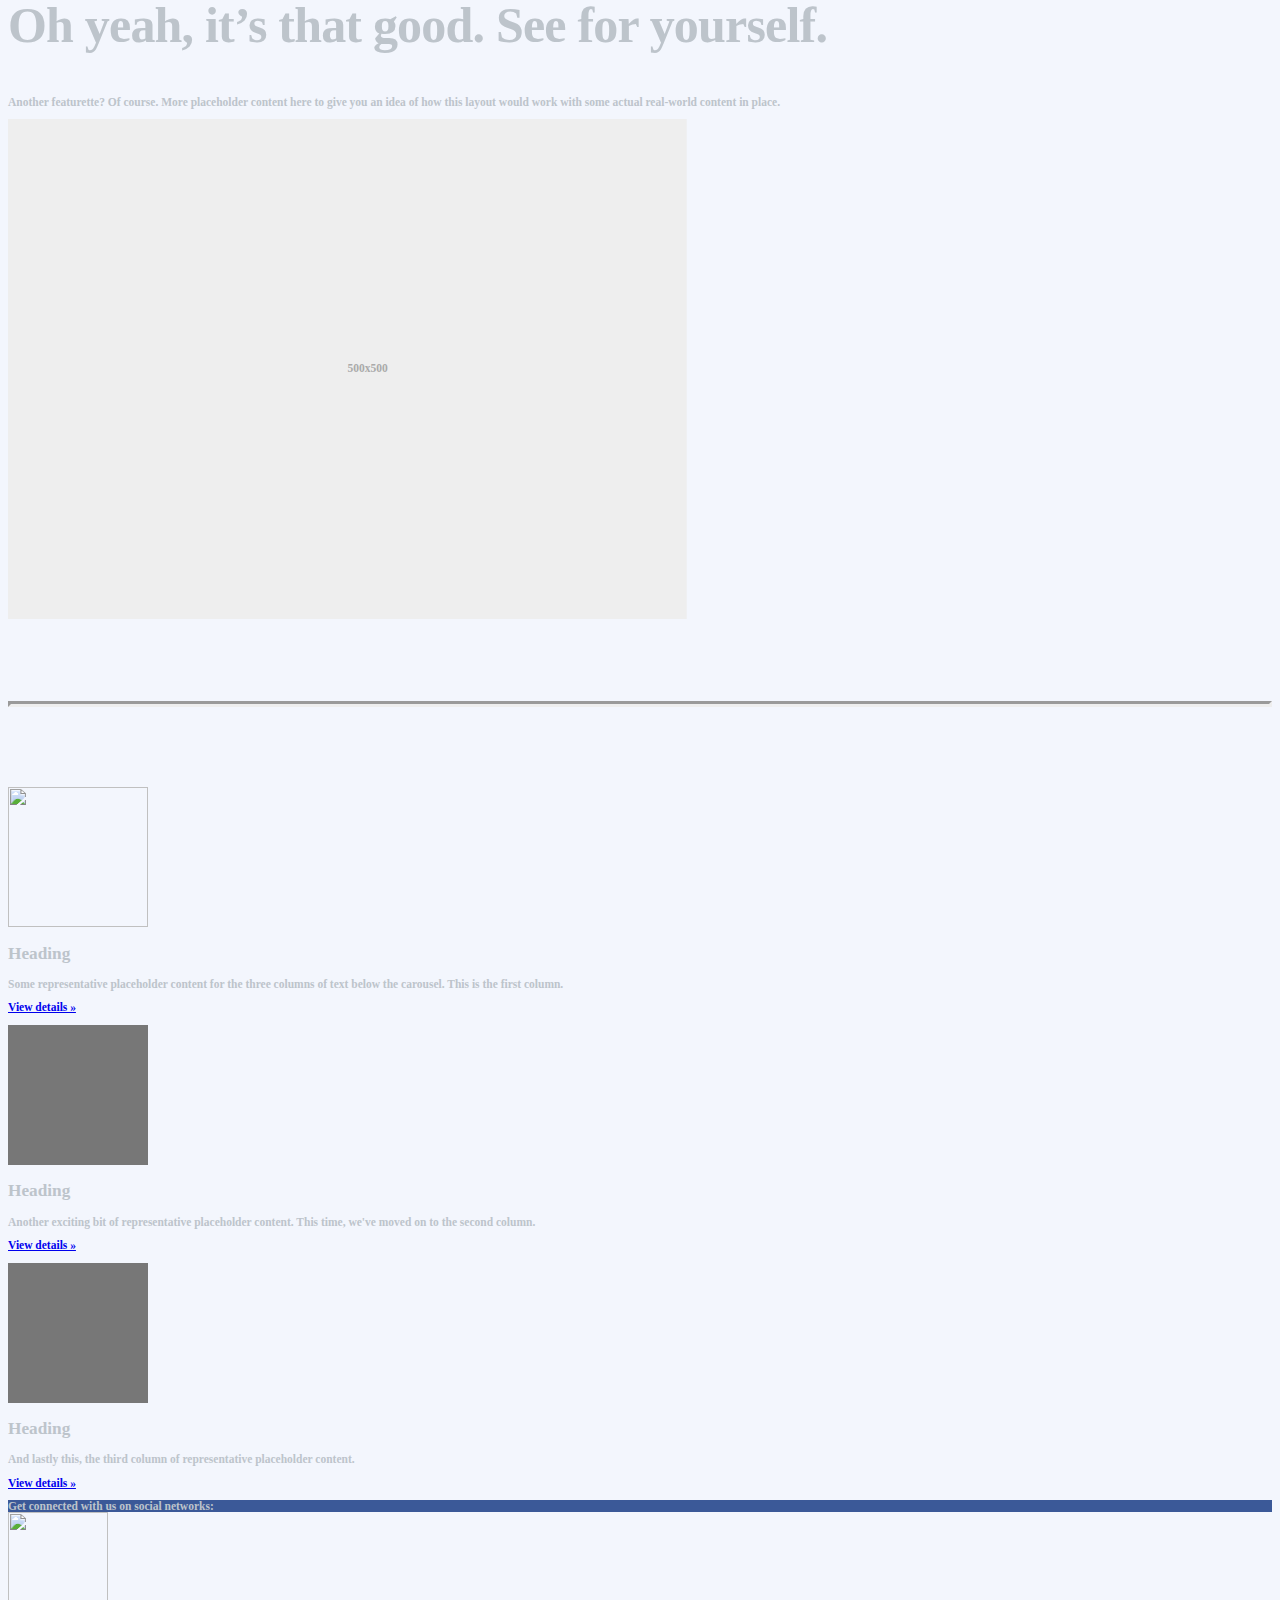
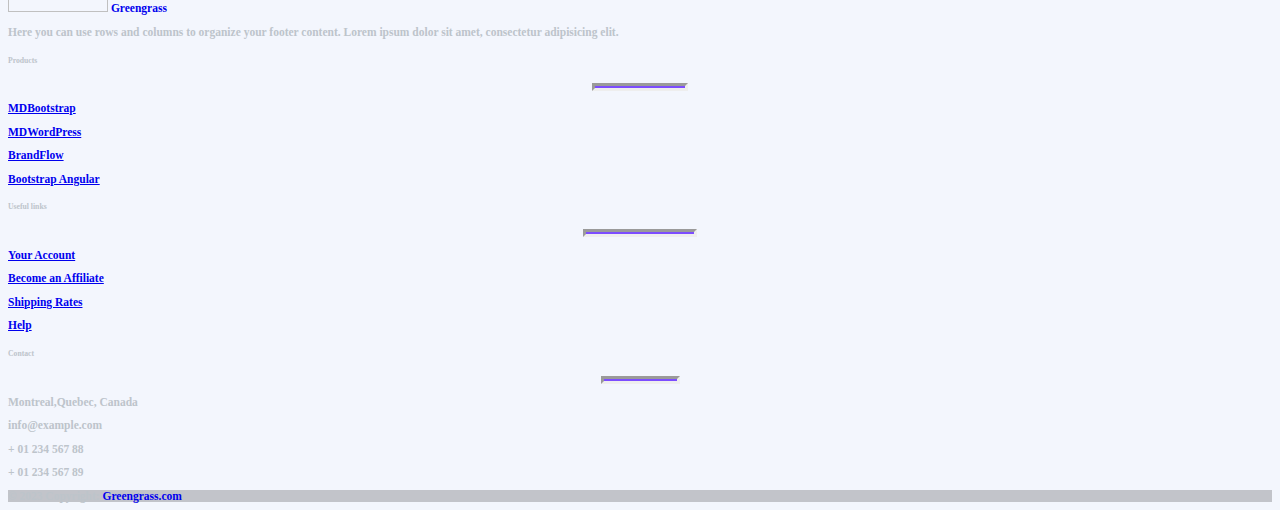
==== commit bb2de481: "changes" ====
--- a/index.html
+++ b/index.html
@@ -12,6 +12,7 @@
     <script type="text/javascript" src="header.js"></script>
     <script src="https://kit.fontawesome.com/d557b1238d.js" crossorigin="anonymous"></script>
     <link href="https://cdn.jsdelivr.net/npm/bootstrap@5.3.0-alpha1/dist/css/bootstrap.min.css" rel="stylesheet" integrity="sha384-GLhlTQ8iRABdZLl6O3oVMWSktQOp6b7In1Zl3/Jr59b6EGGoI1aFkw7cmDA6j6gD" crossorigin="anonymous">
+    <link href="https://cdnjs.cloudflare.com/ajax/libs/mdb-ui-kit/3.3.0/mdb.min.css" rel="stylesheet"/>
 
 </head>
 <body>
@@ -38,11 +39,8 @@
     
             <div class="text-end">
               <a href="login.html" class="btn btn-outline-primary me-2 text-white
-              " target="_blank">
-                Login
-
-              </a>
-              <button type="button" class="btn btn-warning">Sign-up</button>
+              " target="_blank">Login</a>
+              <a href="signup.html" class="btn btn-warning" target="_blank"> Sign-up</a>
             </div>
           </div>
         </div>
@@ -71,7 +69,7 @@
             </div>
             <div class="carousel-inner">
               <div class="carousel-item active">
-                <img src="images/03-Notebook.jpeg" alt="">
+                <img src="images/Skagsanden-Blue-2.webp" class="bd-placeholder-img" width="100%" height="100%" alt=""aria-hidden="true" preserveAspectRatio="xMidYMid slice" focusable="false">
                 <div class="container">
                   <div class="carousel-caption text-start">
                     <h1>Example headline.</h1>
@@ -81,7 +79,7 @@
                 </div>
               </div>
               <div class="carousel-item">
-                <img src="images/624cdc2355d250b5095255f1_What-is-freelancing.jpg" alt="" width=100%>
+                <img src="images/photo-1617142021386-ac8f0f5aff7a.webp" class="bd-placeholder-img" width="100%" height="100%" alt=""aria-hidden="true" preserveAspectRatio="xMidYMid slice" focusable="false">
                 <div class="container">
                   <div class="carousel-caption">
                     <h1>Another example headline.</h1>
@@ -91,7 +89,7 @@
                 </div>
               </div>
               <div class="carousel-item">
-                <img src="images/download.png" alt="" width=100%>
+                <svg class="bd-placeholder-img" width="100%" height="100%" xmlns="http://www.w3.org/2000/svg" aria-hidden="true" preserveAspectRatio="xMidYMid slice" focusable="false"><rect width="100%" height="100%" fill="#777"/></svg>
                 <div class="container">
                   <div class="carousel-caption text-end">
                     <h1>One more for good measure.</h1>
@@ -119,61 +117,131 @@
             <div class="product-device shadow-sm d-none d-md-block"></div>
             <div class="product-device product-device-2 shadow-sm d-none d-md-block"></div>
         </div>
+
         <div class="b-example-divider"></div>
 
-        <div class="px-4 py-5" id="hanging-icons">
-            <h2 class=" pb-2 border-bottom">Hanging icons</h2>
-            <div class="row g-4 py-5 row-cols-1 row-cols-lg-4">
-              <div class="col d-flex align-items-start">
-                <div class="icon-square text-bg-light d-inline-flex align-items-center justify-content-center fs-4 flex-shrink-0 me-3">
-                  <svg class="bi" width="1em" height="1em"><use xlink:href="#toggles2"/></svg>
-                </div>
-                <div>
-                  <h3 class="fs-2">Featured title</h3>
-                  <p>Paragraph of text beneath the heading to explain the heading. We'll add onto it with another sentence and probably just keep going until we run out of words.</p>
-                  <a href="#" class="btn btn-primary">
-                    Primary button
-                  </a>
-                </div>
-              </div>
-              <div class="col d-flex align-items-start">
-                <div class="icon-square text-bg-light d-inline-flex align-items-center justify-content-center fs-4 flex-shrink-0 me-3">
-                  <svg class="bi" width="1em" height="1em"><use xlink:href="#cpu-fill"/></svg>
-                </div>
-                <div>
-                  <h3 class="fs-2">Featured title</h3>
-                  <p>Paragraph of text beneath the heading to explain the heading. We'll add onto it with another sentence and probably just keep going until we run out of words.</p>
-                  <a href="#" class="btn btn-primary">
-                    Primary button
-                  </a>
-                </div>
-              </div>
-              <div class="col d-flex align-items-start">
-                <div class="icon-square text-bg-light d-inline-flex align-items-center justify-content-center fs-4 flex-shrink-0 me-3">
-                  <svg class="bi" width="1em" height="1em"><use xlink:href="#tools"/></svg>
-                </div>
-                <div>
-                  <h3 class="fs-2">Featured title</h3>
-                  <p>Paragraph of text beneath the heading to explain the heading. We'll add onto it with another sentence and probably just keep going until we run out of words.</p>
-                  <a href="#" class="btn btn-primary">
-                    Primary button
-                  </a>
-                </div>
-              </div>
-              <div class="col d-flex align-items-start">
-                <div class="icon-square text-bg-light d-inline-flex align-items-center justify-content-center fs-4 flex-shrink-0 me-3">
-                  <svg class="bi" width="1em" height="1em"><use xlink:href="#toggles2"/></svg>
-                </div>
-                <div>
-                  <h3 class="fs-2">Featured title</h3>
-                  <p>Paragraph of text beneath the heading to explain the heading. We'll add onto it with another sentence and probably just keep going until we run out of words.</p>
-                  <a href="#" class="btn btn-primary">
-                    Primary button
-                  </a>
-                </div>
-              </div>
-            </div>
-        </div>
+        <!--Section: Content-->
+        <section class="text-center">
+          <h2 class="my-5"><strong>Our Services</strong></h2>
+
+          <div class="row">
+            <div class="col-lg-4 col-md-12 mb-4">
+              <div class="card">
+                <div class="bg-image hover-overlay ripple" data-mdb-ripple-color="light">
+                  <img src="https://mdbootstrap.com/img/new/standard/nature/184.jpg" class="img-fluid" />
+                  <a href="#!">
+                    <div class="mask" style="background-color: rgba(251, 251, 251, 0.15);"></div>
+                  </a>
+                </div>
+                <div class="card-body">
+                  <h5 class="card-title">Card title</h5>
+                  <p class="card-text">
+                    Some quick example text to build on the card title and make up the bulk of the
+                    card's content.
+                  </p>
+                  <a href="#!" class="btn btn-primary">Button</a>
+                </div>
+              </div>
+            </div>
+
+            <div class="col-lg-4 col-md-6 mb-4">
+              <div class="card">
+                <div class="bg-image hover-overlay ripple" data-mdb-ripple-color="light">
+                  <img src="https://mdbootstrap.com/img/new/standard/nature/023.jpg" class="img-fluid" />
+                  <a href="#!">
+                    <div class="mask" style="background-color: rgba(251, 251, 251, 0.15);"></div>
+                  </a>
+                </div>
+                <div class="card-body">
+                  <h5 class="card-title">Card title</h5>
+                  <p class="card-text">
+                    Some quick example text to build on the card title and make up the bulk of the
+                    card's content.
+                  </p>
+                  <a href="#!" class="btn btn-primary">Button</a>
+                </div>
+              </div>
+            </div>
+
+            <div class="col-lg-4 col-md-6 mb-4">
+              <div class="card">
+                <div class="bg-image hover-overlay ripple" data-mdb-ripple-color="light">
+                  <img src="https://mdbootstrap.com/img/new/standard/nature/111.jpg" class="img-fluid" />
+                  <a href="#!">
+                    <div class="mask" style="background-color: rgba(251, 251, 251, 0.15);"></div>
+                  </a>
+                </div>
+                <div class="card-body">
+                  <h5 class="card-title">Card title</h5>
+                  <p class="card-text">
+                    Some quick example text to build on the card title and make up the bulk of the
+                    card's content.
+                  </p>
+                  <a href="#!" class="btn btn-primary">Button</a>
+                </div>
+              </div>
+            </div>
+            <div class="col-lg-4 col-md-12 mb-4">
+              <div class="card">
+                <div class="bg-image hover-overlay ripple" data-mdb-ripple-color="light">
+                  <img src="https://mdbootstrap.com/img/new/standard/nature/184.jpg" class="img-fluid" />
+                  <a href="#!">
+                    <div class="mask" style="background-color: rgba(251, 251, 251, 0.15);"></div>
+                  </a>
+                </div>
+                <div class="card-body">
+                  <h5 class="card-title">Card title</h5>
+                  <p class="card-text">
+                    Some quick example text to build on the card title and make up the bulk of the
+                    card's content.
+                  </p>
+                  <a href="#!" class="btn btn-primary">Button</a>
+                </div>
+              </div>
+            </div>
+
+            <div class="col-lg-4 col-md-6 mb-4">
+              <div class="card">
+                <div class="bg-image hover-overlay ripple" data-mdb-ripple-color="light">
+                  <img src="https://mdbootstrap.com/img/new/standard/nature/023.jpg" class="img-fluid" />
+                  <a href="#!">
+                    <div class="mask" style="background-color: rgba(251, 251, 251, 0.15);"></div>
+                  </a>
+                </div>
+                <div class="card-body">
+                  <h5 class="card-title">Card title</h5>
+                  <p class="card-text">
+                    Some quick example text to build on the card title and make up the bulk of the
+                    card's content.
+                  </p>
+                  <a href="#!" class="btn btn-primary">Button</a>
+                </div>
+              </div>
+            </div>
+
+            <div class="col-lg-4 col-md-6 mb-4">
+              <div class="card">
+                <div class="bg-image hover-overlay ripple" data-mdb-ripple-color="light">
+                  <img src="https://mdbootstrap.com/img/new/standard/nature/111.jpg" class="img-fluid" />
+                  <a href="#!">
+                    <div class="mask" style="background-color: rgba(251, 251, 251, 0.15);"></div>
+                  </a>
+                </div>
+                <div class="card-body">
+                  <h5 class="card-title">Card title</h5>
+                  <p class="card-text">
+                    Some quick example text to build on the card title and make up the bulk of the
+                    card's content.
+                  </p>
+                  <a href="#!" class="btn btn-primary">Button</a>
+                </div>
+              </div>
+            </div>
+          </div>
+        </section>
+        <!--Section: Content-->
+
+        
 
         <div class="b-example-divider"></div>
 
@@ -183,7 +251,9 @@
                 <h2 class="display-5">Another headline</h2>
                 <p class="lead">And an even wittier subheading.</p>
               </div>
-              <div class="bg-light shadow-sm mx-auto" style="width: 90%; height: 300px; border-radius: 21px ; margin-bottom: 20px;"></div>
+              <div class="bg-light shadow-sm mx-auto" style="width: 70%; height: 300px; border-radius: 21px ; margin-bottom: 20px;">
+                <img src="images/underrated-inspirational-motivational-quotes-001.jpg" alt="" style="width: 100%; height: 300px; border-radius: 21px ; margin-bottom: 20px;">
+              </div>
             </div>
             <div class="bg-light me-md-3 pt-3 px-3 pt-md-5 px-md-5 text-center overflow-hidden">
               <div class="my-3 p-3">
@@ -205,8 +275,8 @@
                   <p class="lead">Some great placeholder content for the first featurette here. Imagine some exciting prose here.</p>
                 </div>
                 <div class="col-md-5">
-                  <svg class="bd-placeholder-img bd-placeholder-img-lg featurette-image img-fluid mx-auto" width="678.75" height="500" xmlns="http://www.w3.org/2000/svg" role="img" aria-label="Placeholder: 500x500" preserveAspectRatio="xMidYMid slice" focusable="false"><title>Placeholder</title><rect width="100%" height="100%" fill="#eee"/><text x="50%" y="50%" fill="#aaa" dy=".3em">500x500</text></svg>
-                </div>
+                  <img class="bd-placeholder-img bd-placeholder-img-lg featurette-image img-fluid mx-auto" width="678.75" height="500" src="images/ideas.jpg" alt="">
+                  </div>
               </div>
           
               <hr class="featurette-divider">
@@ -225,7 +295,7 @@
             
             <div class="row text-center">
                 <div class="col-lg-4">
-                  <svg class="bd-placeholder-img rounded-circle" width="140" height="140" xmlns="http://www.w3.org/2000/svg" role="img" aria-label="Placeholder: 140x140" preserveAspectRatio="xMidYMid slice" focusable="false"><title>Placeholder</title><rect width="100%" height="100%" fill="#777"/><text x="50%" y="50%" fill="#777" dy=".3em">140x140</text></svg>
+                  <img class="bd-placeholder-img rounded-circle" width="140" height="140" src="images/03-Notebook.jpeg" alt="">
                   <h2 class="fw-normal">Heading</h2>
                   <p>Some representative placeholder content for the three columns of text below the carousel. This is the first column.</p>
                   <p><a class="btn btn-primary" href="#">View details &raquo;</a></p>
--- a/style.css
+++ b/style.css
@@ -102,20 +102,43 @@
     transform: translate(.25rem);
   }
 
-  .carousel {
-    margin-bottom: 4rem;
-  }
-  /* Since positioning the image, we need to help out the caption */
-  .carousel-caption {
-    bottom: 3rem;
-    z-index: 10;
-  }
-  
-  /* Declare heights because of positioning of img element */
-  .carousel-item {
-    height: 32rem;
-  }
-  
+  
+/* CUSTOMIZE THE CAROUSEL
+-------------------------------------------------- */
+
+/* Carousel base class */
+.carousel {
+  margin-bottom: 4rem;
+}
+/* Since positioning the image, we need to help out the caption */
+.carousel-caption {
+  bottom: 3rem;
+  z-index: 10;
+}
+
+/* Declare heights because of positioning of img element */
+.carousel-item {
+  height: 32rem;
+}
+.carousel-item > img {
+  position: absolute;
+  top: 0;
+  left: 0;
+  min-width: 100%;
+  height: 32rem;
+}
+
+/* RESPONSIVE CSS
+-------------------------------------------------- */
+
+@media (min-width: 40em) {
+  /* Bump up size of carousel content */
+  .carousel-caption p {
+    margin-bottom: 1.25rem;
+    font-size: 1.25rem;
+    line-height: 1.4;
+  }
+
   
   /* MARKETING CONTENT
   -------------------------------------------------- */
@@ -131,6 +154,59 @@
     margin-left: .75rem;
   }
   /* rtl:end:ignore */
+
+  /*Services*/
+  .services {
+    position: relative;
+    border: 2px solid black;
+    border-radius: 21px;
+    display: flex;
+    align-items: center;
+    justify-content: center;
+  }
+  .services:before {
+    /* empty pseudo */
+    content: '';
+    
+    /* start transparent, include a transition bcuz */
+    opacity: 0;
+    transition: opacity 1s ease;
+    
+    /* covers the whole div */
+    position: absolute;
+    top: 0;
+    left: 0;
+    right: 0;
+    bottom: 0;
+    background: rgba(0, 0, 0, 0.5);
+    z-index: 2;
+  }
+  .services:hover:before {
+    opacity: 1;
+    border-radius: 21px;
+  }
+  .services img {
+    position: absolute;
+    display: block;
+    max-width: 100%;
+    height: auto;
+    z-index: 1;
+  }
+  
+  .services .btn {
+    opacity: 0;
+    transition: opacity 0.5s ease;
+    position: relative;
+    padding: 0 40px;
+    height: 40px;
+    line-height: 40px;
+    max-width: 260px;
+    cursor: pointer;
+    z-index: 3;
+  }
+  .services:hover .btn {
+    opacity: 1;
+  }
   
   
   /* Featurettes
@@ -164,16 +240,11 @@
     }
   }
   
-  @media (min-width: 62em) {
+@media (min-width: 62em) {
     .featurette-heading {
       margin-top: 7rem;
     }
-  }
-  
-
-  .carousel-item {
-    height: 32rem;
-  }
+}
 
 .icon-square {
     display: inline-flex;
@@ -187,15 +258,20 @@
 .flex-equal > * {
     flex: 1;
   }
-  @media (min-width: 768px) {
+@media (min-width: 768px) {
     .flex-md-equal > * {
       flex: 1;
     }
-  }
+}
+.top-left {
+  position: absolute;
+  top: 8px;
+  left: 16px;
+}
 .footer-bs{
     position: relative;
     width: 100%;
     min-height: 320px;
     bottom: 0px;
-    left:0;
-}
+    left: 0;
+}